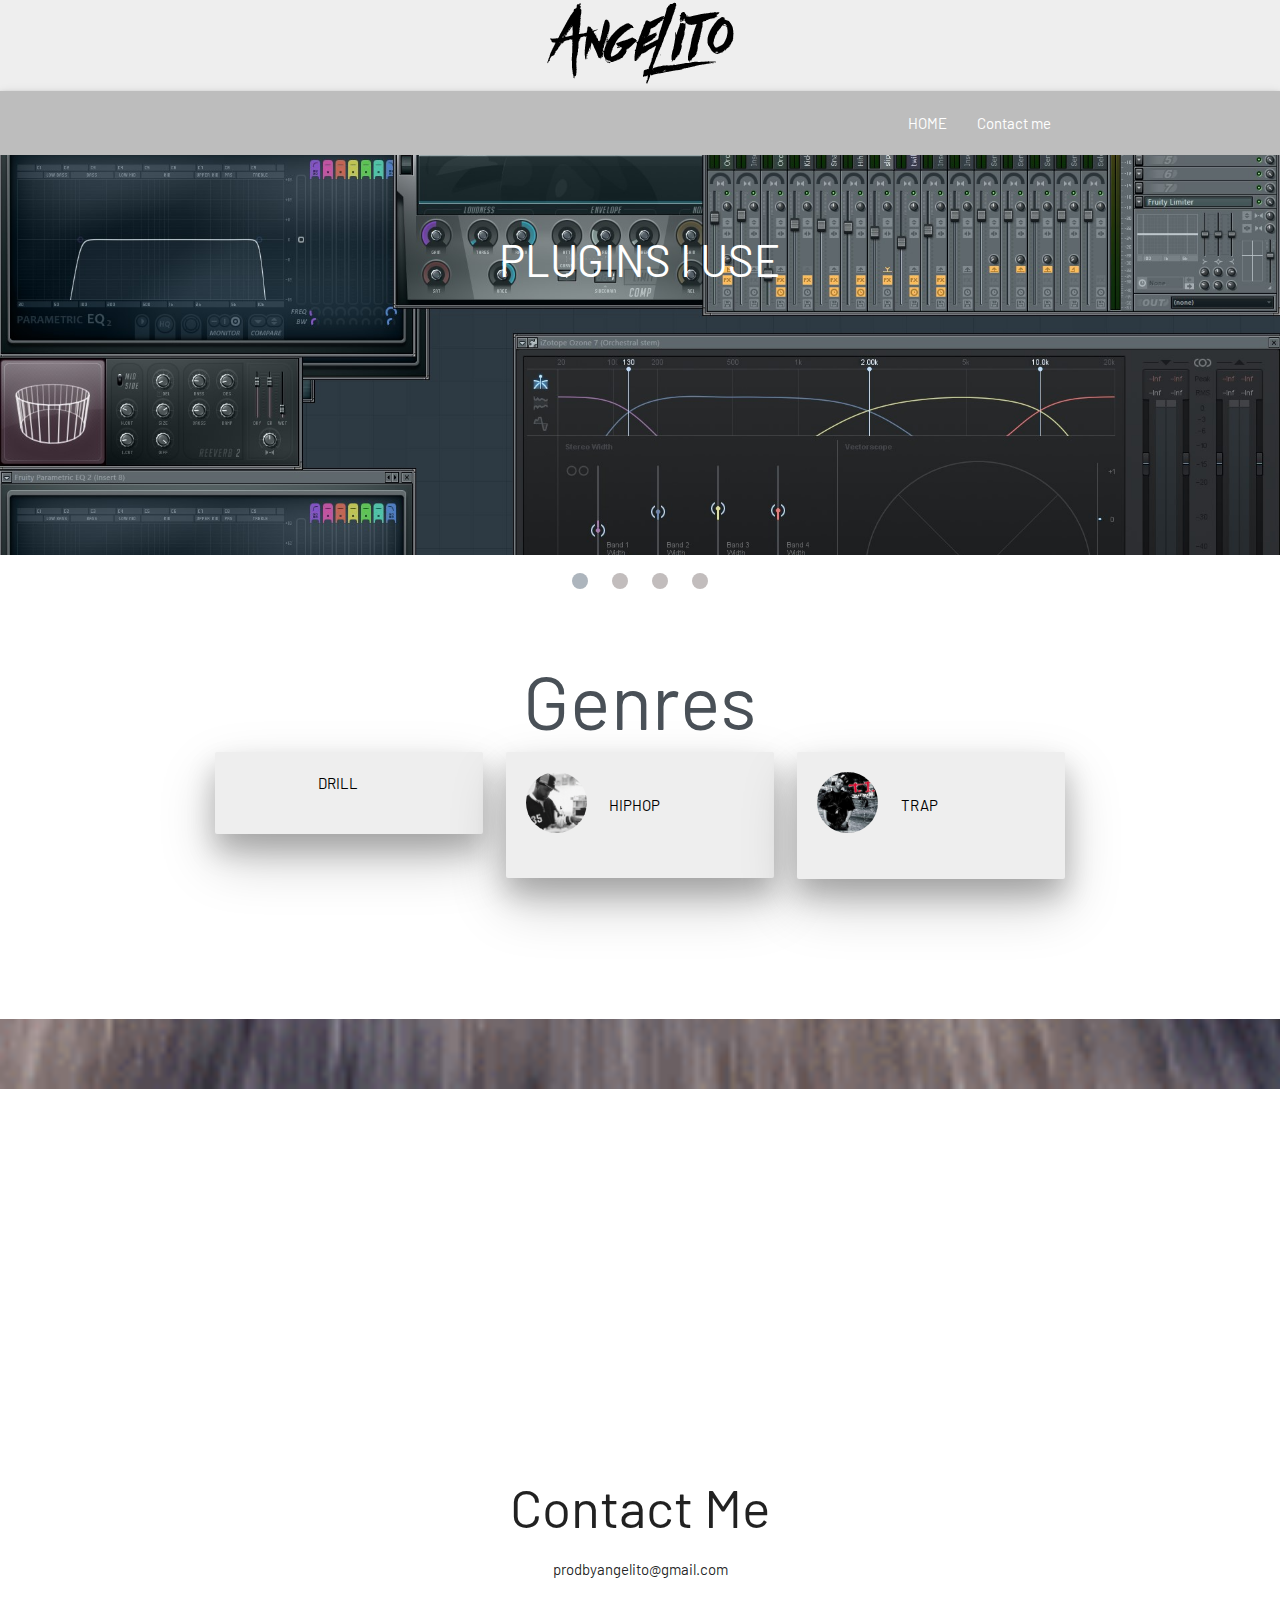
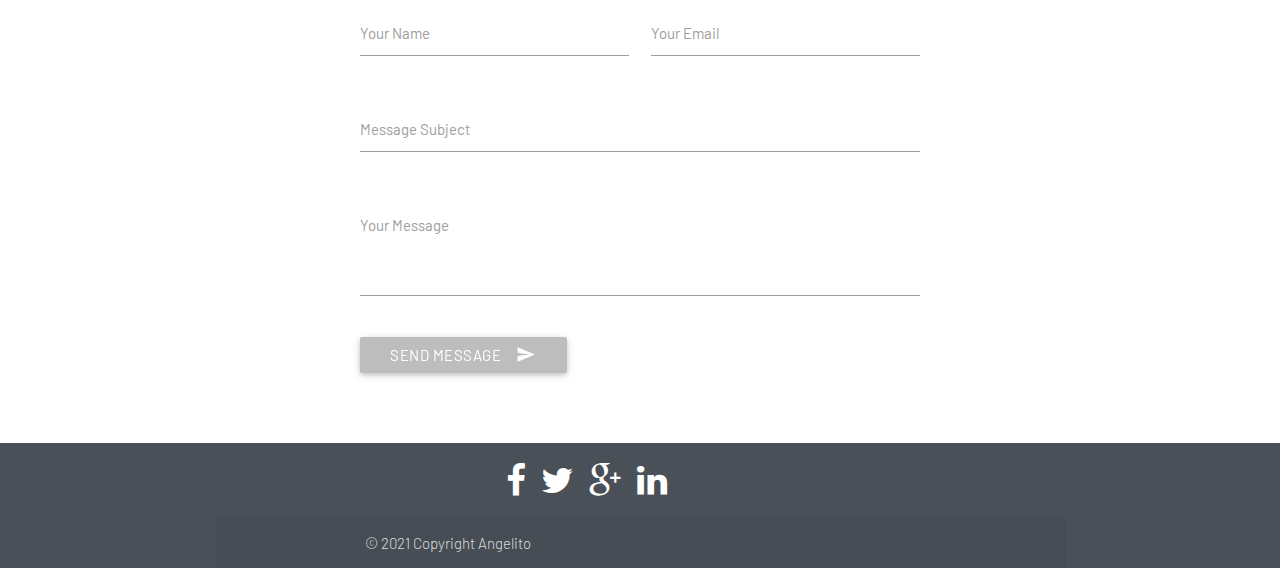
==== page2.html @ 2b0d661f "5th commit" ====
<!DOCTYPE html>
<html lang="en">
<head>
  <meta http-equiv="Content-Type" content="text/html; charset=UTF-8"/>
  <meta name="viewport" content="width=device-width, initial-scale=1, maximum-scale=1.0, user-scalable=no"/>
  <title>ANGELITO</title>

  <!-- CSS  -->
  <link rel="shortcut icon" href="images/favicon (5).ico" type="image/x-icon">
  <link rel="icon" href="images/favicon (5).ico" type="image/x-icon">
  <link async href="http://fonts.googleapis.com/css?family=Arizonia" data-generated="http://enjoycss.com" rel="stylesheet" type="text/css"/>
  <link href="css/materialize.css" type="text/css" rel="stylesheet" media="screen,projection"/>
  <link href="css/style.css" type="text/css" rel="stylesheet" media="screen,projection"/>
  <link href="css/index.css" type="text/css" rel="stylesheet" media="screen,projection"/>
  <link async href="http://fonts.googleapis.com/css?family=Akronim" data-generated="http://enjoycss.com" rel="stylesheet" type="text/css"/>
  <link rel="stylesheet" href="images/font-awesome-4.3.0/css/font-awesome.min.css">
  <link rel="stylesheet" href="main.css">
  <link rel="preconnect" href="https://fonts.googleapis.com">
  <link rel="preconnect" href="https://fonts.gstatic.com" crossorigin>
  <link href="https://fonts.googleapis.com/css2?family=Barlow+Condensed:wght@200&family=Barlow:wght@200&display=swap" rel="stylesheet">
</head>
<body>
	
	
	
	<div class="row grey lighten-3" style="margin: 0px;text-align: center;">
        <div class="col s12 m12">
        <img src="images/logo small.png" alt="">
        </div>
      </div>
      	
      	
      	
      	
      <nav class="grey lighten-1" role="navigation">
        <div class="nav-wrapper container">
        <ul class="right hide-on-med-and-down">
        <li><a href="./index.html">HOME</a></li>
        <li><a class="head-link" href="#contactme">Contact me</a></li>
        </ul>
    
    </div>
    </nav>
    <div class=>
      </ul>
      <ul class="side-nav" id="mobile-demo">
        <li><a class="head-link" href="/page2.html">About me</a></li>
        <li><a class="head-link" href="#contactme">Contact me</a></li>
      </ul>
    </div>
  </nav>
        
      	
      	
      
      	
      	
      	
<div class="slider">
          <ul class="slides">
            <li>
              <img src="images/Screenshot_7.jpg">
              <div class="caption center-align">
                <h3>PLUGINS I USE</h3>
                <h5 class="light grey-text text-lighten-3"></h5>
              </div>
            </li>
            <li>
              <img src="images/Screenshot_3.jpg" width=500px>
              <div class="caption left-align">
                <h3 class="white-text">Native Instruments Massive</h3>
                <h5 class="white-text"></h5>
              </div>
            </li>
            <li>
              <img src="images/Screenshot_4.jpg">
              <div class="caption right-align">
                <h3 class="white-text">SERUM</h3>
                <h5 class="white-text"></h5>
              </div>
            </li>
            <li>
              <img src="images/nexus.jpg">
              <div class="caption center-align">
                <h3>NEXUS</h3>
                <h5 class="light grey-text text-lighten-3"></h5>
              </div>
            </li>
          </ul>
        
        </div>
        <br>
        <br>
        
        <div id="theArtist" class="container section scrollspy">
        	
        <h6 class="center-align theArtist">Genres</h6>
        <div class="row">
        	
        
      
      
      
      <div class="col s12 m4">
        <div class="card-panel grey lighten-3 z-depth-4">
          <div class="row valign-wrapper">
            <div class="col s4">
              <img src="images/drill.jpg" alt="" class="circle responsive-img"> <!-- notice the "circle" class -->
            </div>
            <div class="col s8">
              <span class="black-text">
                DRILL
                
              </span>
            </div>
          </div>
        </div>
      </div>
      
      <div class="col s12 m4">
        <div class="card-panel grey lighten-3 z-depth-4">
          <div class="row valign-wrapper">
            <div class="col s4">
              <img src="images/hiphop.jpg" alt="" class="circle responsive-img"> <!-- notice the "circle" class -->
            </div>
            <div class="col s8">
              <span class="black-text">
                HIPHOP
                
              </span>
            </div>
          </div>
        </div>
      </div>
      
      
      <div class="col s12 m4">
        <div class="card-panel grey lighten-3 z-depth-4">
          <div class="row valign-wrapper">
            <div class="col s4">
              <img src="images/trap.jpg" alt="" class="circle responsive-img"> <!-- notice the "circle" class -->
            </div>
            <div class="col s8">
              <span class="black-text">
                TRAP
                
              </span>
            </div>
          </div>
        </div>
      </div>
      
      
      
        </div>
      </div>  <!--container-->
      
      
      
      <br>
      <br>
    </div><!--row-->
    
    
  </div><!--container-->
  </div>
      
      <br>
      <br>
      
      <div class="parallax-container section scrollspy valign-wrapper" id="aboutMe">
    <div class="section no-pad-bot">
        
      <div class="container">
        <div class="center row col s3">
        	
        	<h3 class="center-align" class="aboutMe" style="color: white;">About Me</h3>
      </div>
        <div class="center row col s12" style="color: white;">
        	<p class="center-align">I'm a 26 year old music producer from Manchester, just making beats for fun innit</p>
      </div>
      <div>
        
      </div>
      </div>
    </div>
    
    <div class="parallax"><img src="images/7965-the-road.gif" id="road"></div>
    
  </div>
      
      <br>
      
      
      
      
      <div class="container section scrollspy" id="contactme">
	<div>
		<br>
	<br>
	<h2 class="center contactme">Contact Me</h2>	
	<p class="center">prodbyangelito@gmail.com</p>
  <div class="row">
		
  <form class="col s8 offset-s2">
  
    <div class="row">
      <div class="input-field col s6">
        <input id="name" type="text" class="validate">
        <label for="name">Your Name</label>
      </div>
      
    
      <div class="input-field col s6">
        <input id="email" type="email" class="validate">
        <label for="email">Your Email</label>
      </div>
    </div><!--row-->
    
    <div class="row">
      <div class="input-field col s12">
        <input id="message-sub" type="email" class="validate">
        <label for="message-sub">Message Subject</label>
      </div>
    </div>
    
    <div class="row">
      <div class="input-field col s12">
        <textarea id="text_area" class="materialize-textarea"></textarea>
        <label for="text_area">Your Message</label>
      </div>
    </div>
    
    
      <div>
      	<a class="waves-effect waves-light btn grey lighten-1">Send Message<i class="mdi-content-send right"></i></a>
      </div>
    </form>
    
    
    
    
</div>
	</div>
</div>

      
      
    
    <footer class="page-footer">
          <div class="container">
          
            <div class="row">
            	
            	<div class="col s6 offset-s4">
            		<a href="https://www.facebook.com/sharer/sharer.php?u=&t=" title="Share on Facebook" target="_blank"> <i class="fa fa-facebook" style="font-size: 35px; color:white;"></i></a> &nbsp;  &nbsp;
                <a href="https://twitter.com/intent/tweet?source=&text=:%20" title="Tweet" target="_blank"> <i class="fa fa-twitter" style="font-size: 35px; color:white;"></i></a> &nbsp;  &nbsp;
                <a href="https://plus.google.com/share?url=" title="Share on Google+" target="_blank"> <i class="fa fa-google-plus" style="font-size: 35px; color:white;"></i></a> &nbsp;  &nbsp;
                <a href="http://www.linkedin.com/shareArticle?mini=true&url=&title=&summary=&source=" title="Share on LinkedIn" target="_blank"> 
                	<i class="fa fa-linkedin" style="font-size: 35px; color:white;"> 
                	
                	
                </i></a>
            	</div>
                
          </div>
          <div class="footer-copyright">
            <div class="container">
            © 2021 Copyright Angelito
            <a class="grey-text text-lighten-4 right" href="#!"></a>
            </div>
          </div>
        </footer>
    
    
        
<!--Import jQuery before materialize.js-->
      <script type="text/javascript" src="https://code.jquery.com/jquery-2.1.1.min.js"></script>
      <script type="text/javascript" src="js/materialize.min.js"></script> 
      <script type="text/javascript" script-name="bonbon" src="http://use.edgefonts.net/bonbon.js"></script>
      <script type="text/javascript" script-name="berkshire-swash" src="http://use.edgefonts.net/berkshire-swash.js"></script>
      <script type="text/javascript" script-name="chicle" src="http://use.edgefonts.net/chicle.js"></script>
<script type="text/javascript" src="js/init.js"></script>
<script>
	$(document).ready(function(){
      $('.slider').slider();
      $(".button-collapse").sideNav();
      $('.parallax').parallax();
    
    });
</script>
<script>
  	    $('.head-link').click(function(e) {
        e.preventDefault();
        
        var goto = $(this).attr('href');

        $('html, body').animate({
            scrollTop: $(goto).offset().top
        }, 800);
    });

  </script>
	    
	    
	    
			<script>
  (function(i,s,o,g,r,a,m){i['GoogleAnalyticsObject']=r;i[r]=i[r]||function(){
  (i[r].q=i[r].q||[]).push(arguments)},i[r].l=1*new Date();a=s.createElement(o),
  m=s.getElementsByTagName(o)[0];a.async=1;a.src=g;m.parentNode.insertBefore(a,m)
  })(window,document,'script','https://www.google-analytics.com/analytics.js','ga');
  ga('create', 'UA-60673008-2', 'auto');
  ga('send', 'pageview');
</script>






  </body>
</html>
---- css/index.css ----
@import url('https://fonts.googleapis.com/css2?family=Barlow:wght@300&display=swap');

.slider ul.indicators li.indicator-item.active {
  background-color: #ADB5BD;
}

.slider ul.indicators li.indicator-item
{
	background-color:#C2BDBD;
}
.nav-wrapper ul li{
	display:inline-block;
}

.nav-wrapper
{
	text-align:center;  
}
.theArtist
{
	 -webkit-box-sizing: content-box;
  -moz-box-sizing: content-box;
  box-sizing: content-box;
  border: none;
  font: normal 76px/1 "barlow", impact, arial;
  color: #495057;
  text-align: center;
  -o-text-overflow: ellipsis;
  text-overflow: ellipsis;
}
.textShadow{
	
 -webkit-box-sizing: content-box;
  -moz-box-sizing: content-box;
  box-sizing: content-box;
  border: none;
  font: normal 75px/normal "barlow", impact, arial;
  color: rgba(255,255,255,1);
  text-align: center;
  -o-text-overflow: clip;
  text-overflow: clip;
  text-shadow: 0 15px 29px rgba(0,0,0,0.0980392) , 10px 20px 5px rgba(0,0,0,0.0470588) , -10px 20px 5px rgba(0,0,0,0.0470588) ;
  -webkit-transition: all 200ms cubic-bezier(0.42, 0, 0.58, 1) 10ms;
  -moz-transition: all 200ms cubic-bezier(0.42, 0, 0.58, 1) 10ms;
  -o-transition: all 200ms cubic-bezier(0.42, 0, 0.58, 1) 10ms;
  transition: all 200ms cubic-bezier(0.42, 0, 0.58, 1) 10ms;

}

.textShadow:hover
{
	text-shadow: 0 -15px 29px rgba(0,0,0,0.0980392) , 10px -20px 5px rgba(0,0,0,0.0470588) , -10px -20px 5px rgba(0,0,0,0.0470588) ;
}

.demo-3 {
    position:relative;
    width:300px;
    
    overflow:hidden;
    float:left;
    margin-right:20px
}
.demo-3 figure {
    margin:0;
    padding:0;
    position:relative;
    cursor:pointer;
    margin-left:-50px
}
.demo-3 figure img {
    display:block;
    position:relative;
    z-index:10;
    margin:-15px 0
}
.demo-3 figure figcaption {
    display:block;
    position:absolute;
    z-index:5;
    -webkit-box-sizing:border-box;
    -moz-box-sizing:border-box;
    box-sizing:border-box
}
.demo-3 figure h2 {
    font-family:'barlow';
    color:#fff;
    font-size:20px;
    text-align:center;
}
.demo-3 figure p {
    display:block;
    font-family:'barlow';
    font-size:12px;
    line-height:18px;
    margin:0;
    color:#fff;
    text-align:center;
}
.demo-3 figure figcaption {
    top:0;
    left:0;
    width:100%;
    height:100%;
    padding:29px 44px;
    background-color:#ADB5BD;
    text-align:center;
    backface-visibility:hidden;
    -webkit-transform:rotateY(-180deg);
    -moz-transform:rotateY(-180deg);
    transform:rotateY(-180deg);
    -webkit-transition:all .5s;
    -moz-transition:all .5s;
    transition:all .5s;
}
.demo-3 figure img {
    backface-visibility:hidden;
    -webkit-transition:all .5s;
    -moz-transition:all .5s;
    transition:all .5s
}
.demo-3 figure:hover img,figure.hover img {
    -webkit-transform:rotateY(180deg);
    -moz-transform:rotateY(180deg);
    transform:rotateY(180deg)
}
.demo-3 figure:hover figcaption,figure.hover figcaption {
    -webkit-transform:rotateY(0);
    -moz-transform:rotateY(0);
    transform:rotateY(0)
}
.ourProjects
{
	-webkit-box-sizing: content-box;
  -moz-box-sizing: content-box;
  box-sizing: content-box;
  border: none;
  font: normal 76px/1 "barlow", impact, arial;
  color: #495057;
  text-align: left;
  -o-text-overflow: ellipsis;
  text-overflow: ellipsis;
}

.parallax-container{
	height: 350px;
}

#road {
  background-repeat: no-repeat;
  background-size: 1800px auto;
}

   /* label focus color */
   .input-field input[type=text]:focus + label {
     color: #495057;
   }
   .input-field input[type=email]:focus + label {
     color: #495057;
   }
   textarea:focus.materialize-textarea + label {
   	color: #495057;
   }
   /* label underline focus color */
   .input-field input[type=text]:focus {
     border-bottom: 1px solid #495057;
     box-shadow: 0 1px 0 0 #495057;
   }
   /* label underline focus color */
   .input-field input[type=email]:focus {
     border-bottom: 1px solid #495057;
     box-shadow: 0 1px 0 0 #495057;
   }
 .input-field textarea:focus {
     border-bottom: 1px solid #495057;
     box-shadow: 0 1px 0 0 #495057;
   }
   
.aboutMe
{
	-webkit-box-sizing: content-box;
  -moz-box-sizing: content-box;
  box-sizing: content-box;
  border: none;
  font: normal 40px/1 "barlow", impact, arial;
  color: white;
  background-size: cover;
  -o-text-overflow: ellipsis;
  text-overflow: ellipsis;
}
.contactUs
{
	 -webkit-box-sizing: content-box;
  -moz-box-sizing: content-box;
  box-sizing: content-box;
  border: none;
  font: normal 56px/1 "barlow", impact, arial;
  color: #495057;
 
  -o-text-overflow: ellipsis;
  text-overflow: ellipsis;
}
footer.page-footer
{
	background-color:#495057 ;
}
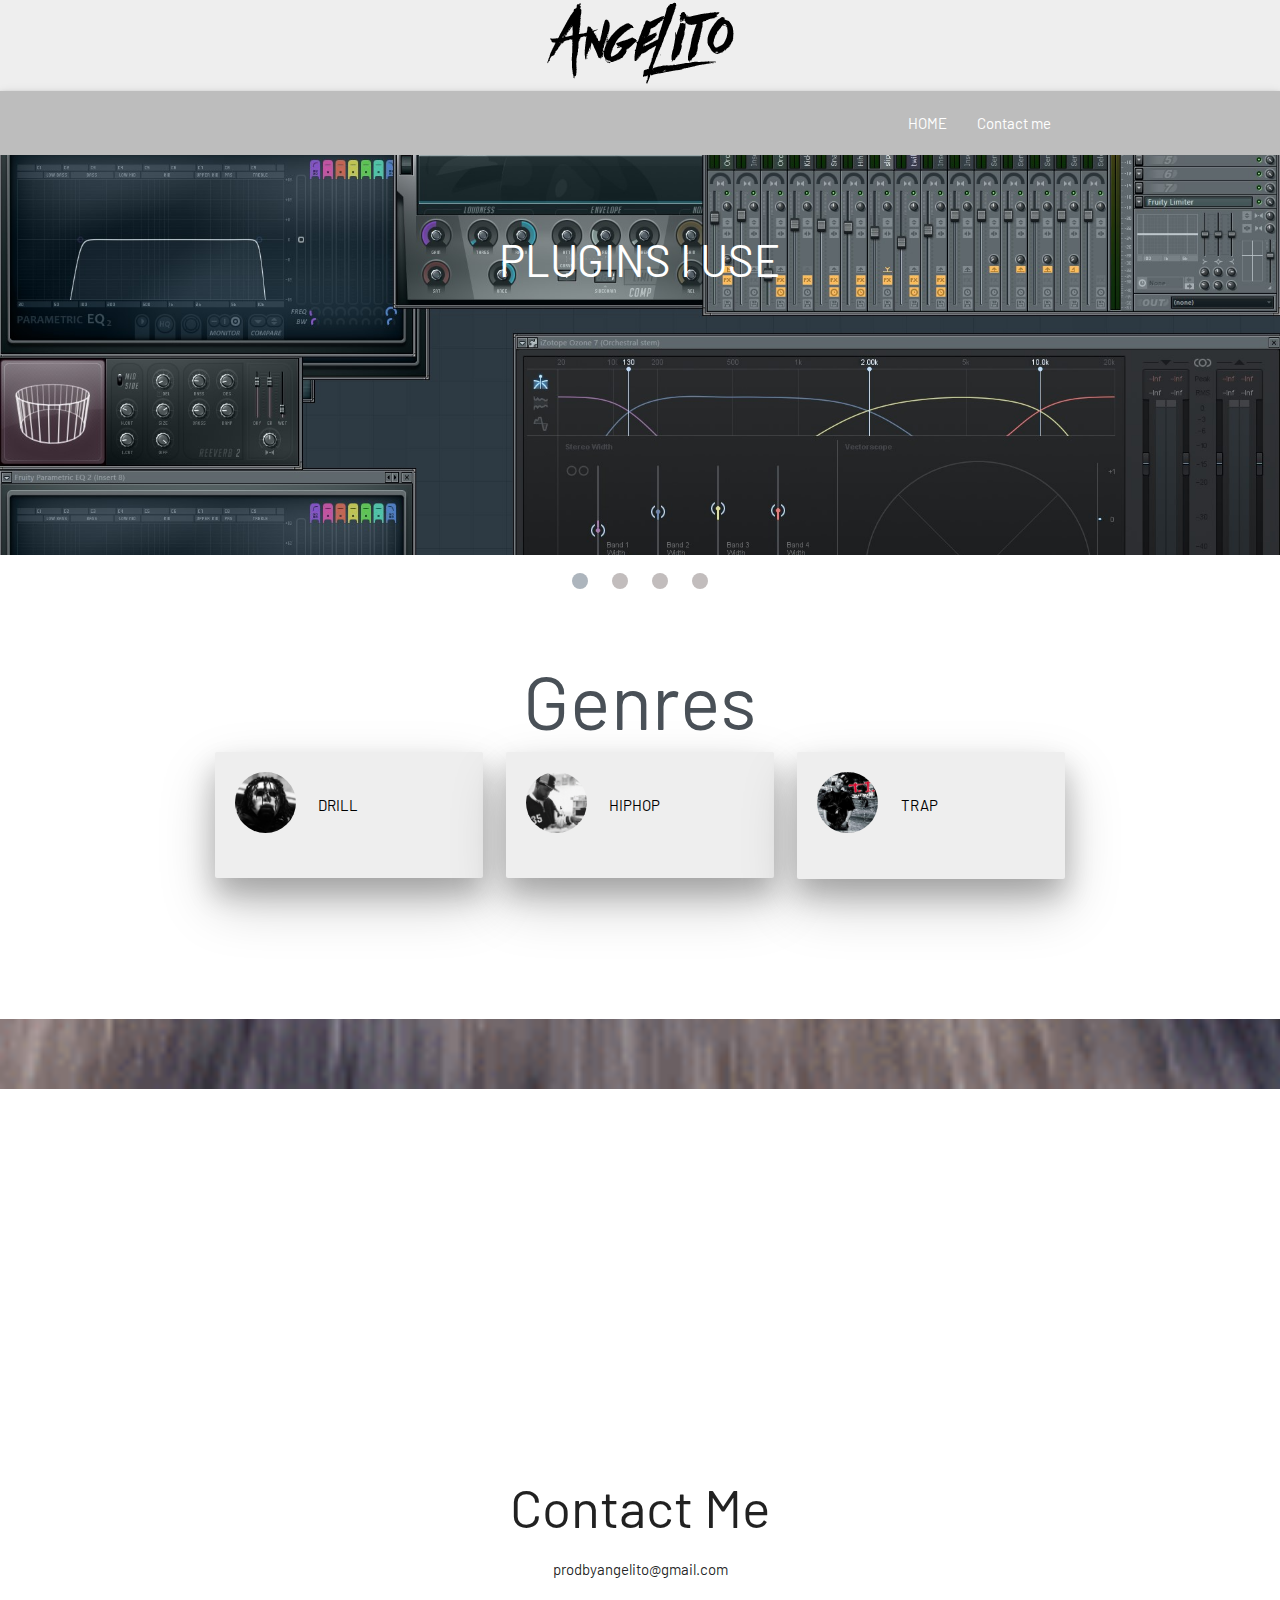
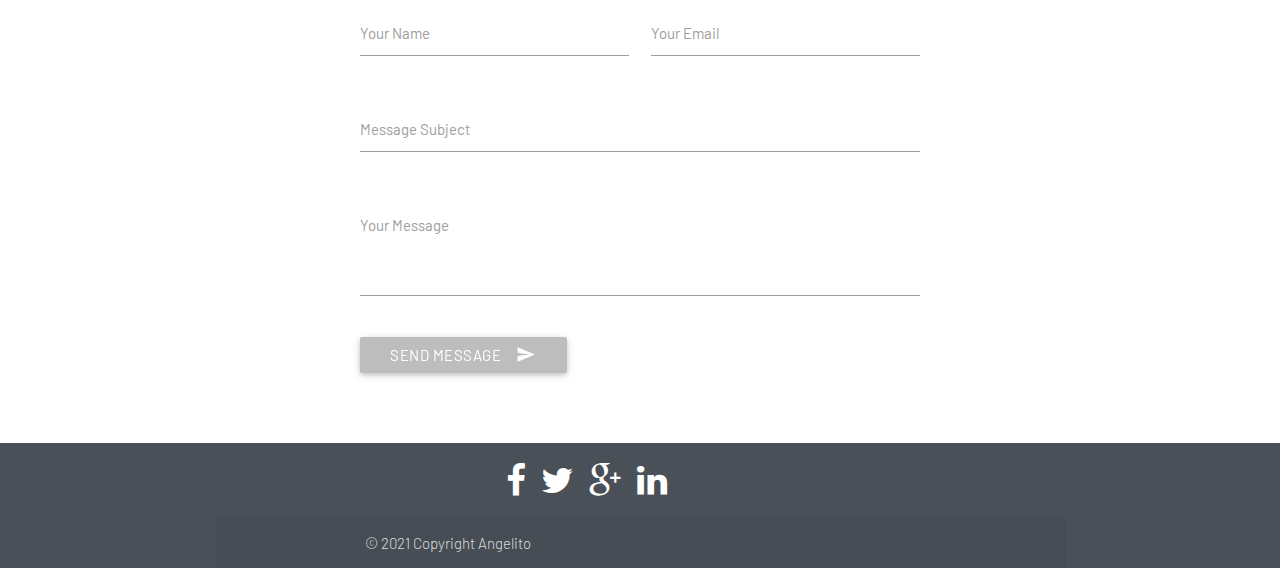
==== commit b668be09: "new commit" ====
--- a/page2.html
+++ b/page2.html
@@ -35,7 +35,7 @@
       <nav class="grey lighten-1" role="navigation">
         <div class="nav-wrapper container">
         <ul class="right hide-on-med-and-down">
-        <li><a href="./index.html">HOME</a></li>
+        <li><a href="index.html">HOME</a></li>
         <li><a class="head-link" href="#contactme">Contact me</a></li>
         </ul>
     
@@ -105,7 +105,7 @@
         <div class="card-panel grey lighten-3 z-depth-4">
           <div class="row valign-wrapper">
             <div class="col s4">
-              <img src="images/drill.jpg" alt="" class="circle responsive-img"> <!-- notice the "circle" class -->
+              <img src="images/DRILL.jpg" alt="" class="circle responsive-img"> <!-- notice the "circle" class -->
             </div>
             <div class="col s8">
               <span class="black-text">
@@ -117,6 +117,7 @@
         </div>
       </div>
       
+
       <div class="col s12 m4">
         <div class="card-panel grey lighten-3 z-depth-4">
           <div class="row valign-wrapper">
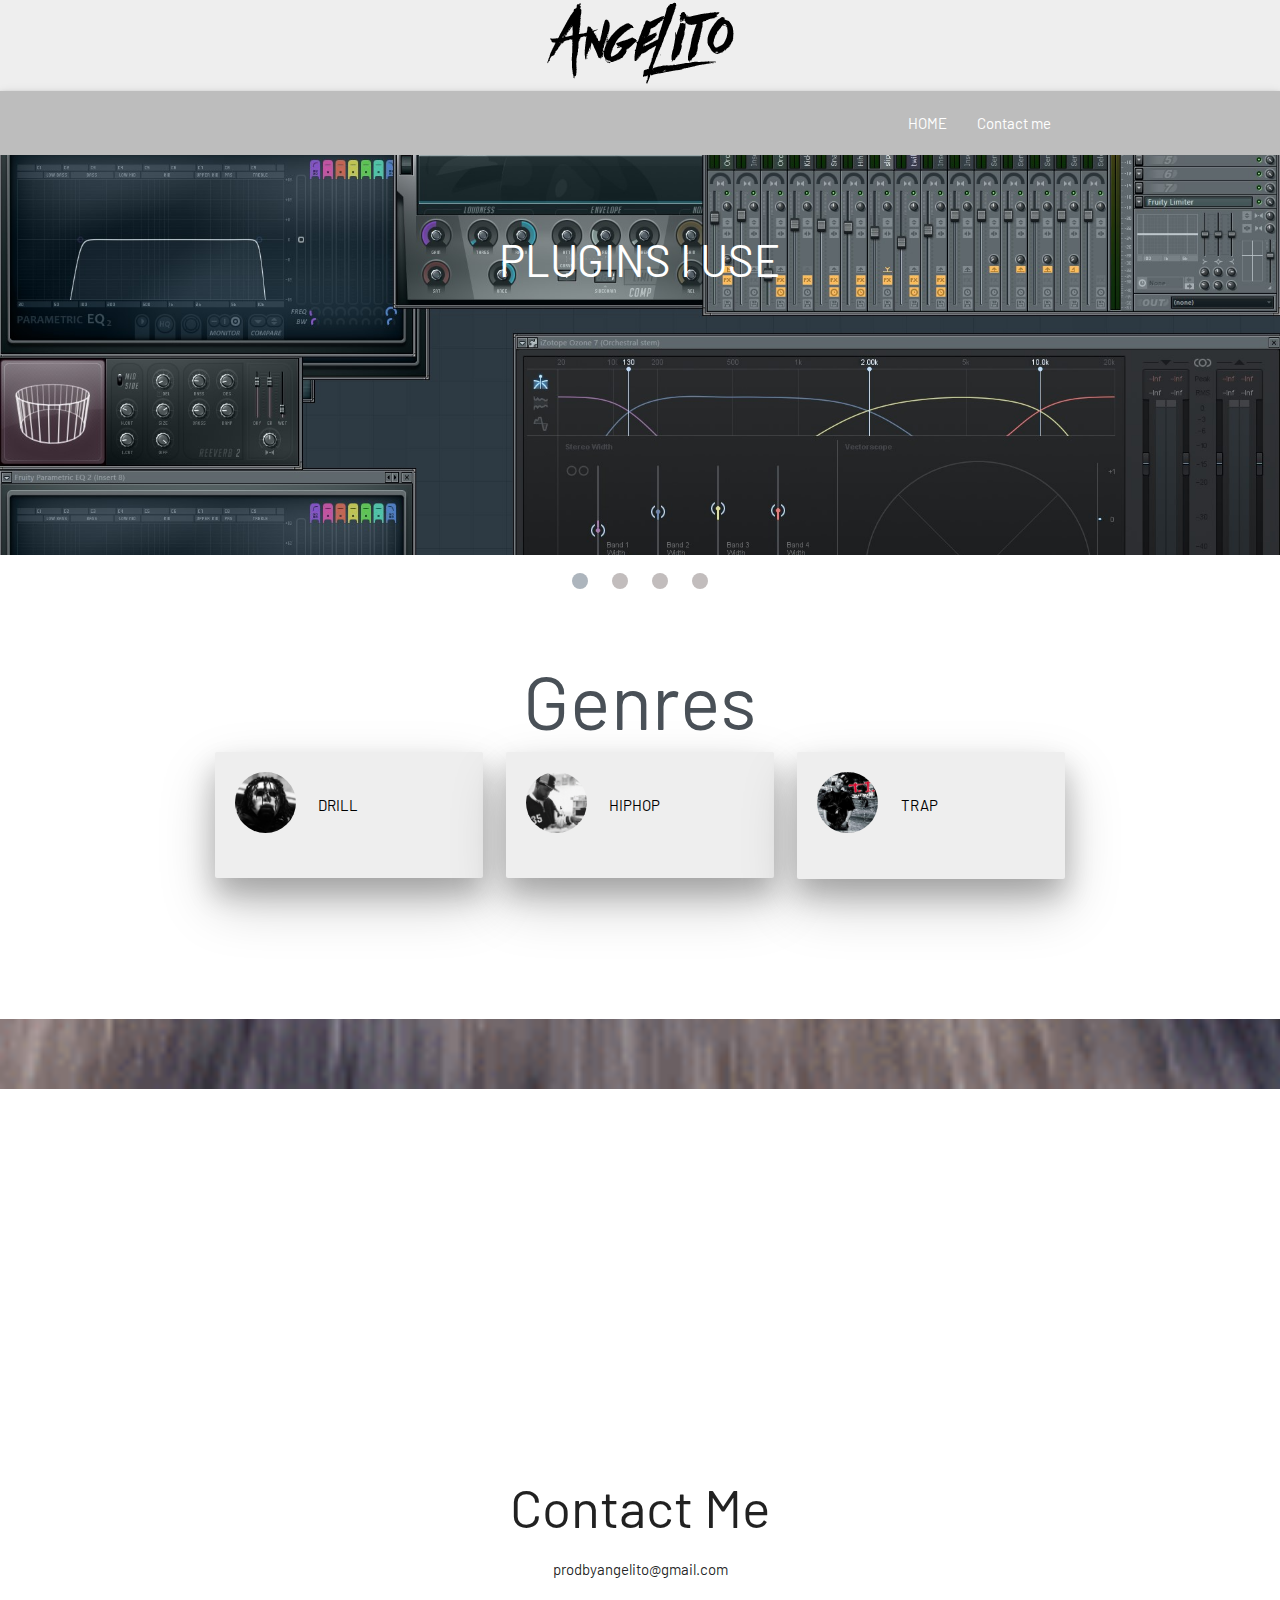
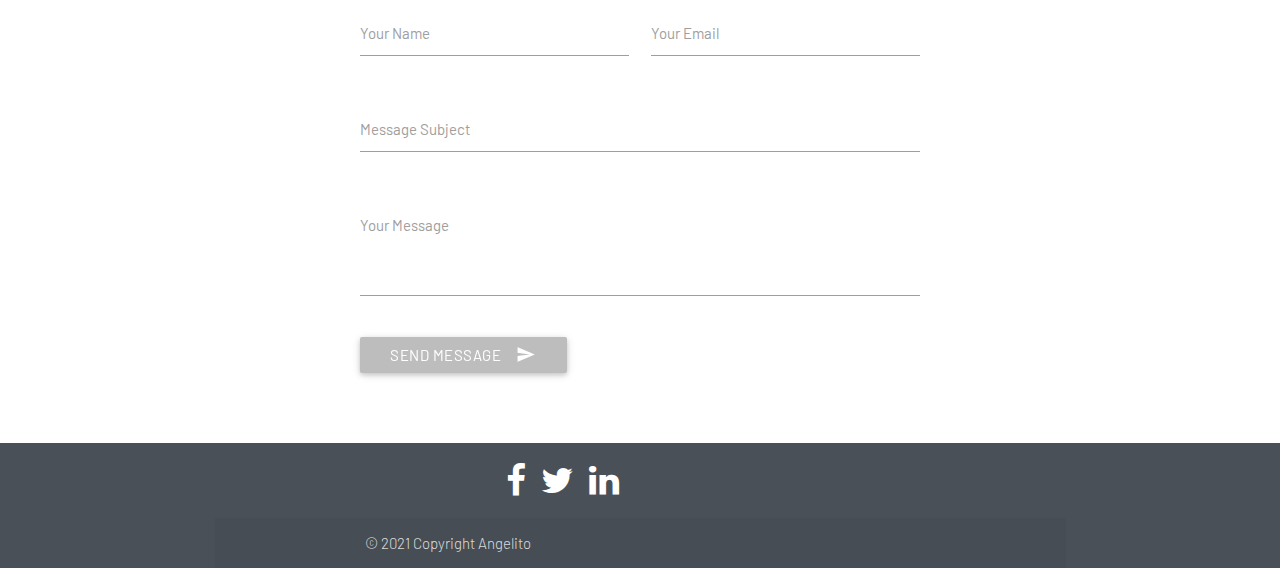
==== commit 1d1a6f12: "commit" ====
--- a/page2.html
+++ b/page2.html
@@ -98,9 +98,6 @@
         <div class="row">
         	
         
-      
-      
-      
       <div class="col s12 m4">
         <div class="card-panel grey lighten-3 z-depth-4">
           <div class="row valign-wrapper">
@@ -254,10 +251,9 @@
             <div class="row">
             	
             	<div class="col s6 offset-s4">
-            		<a href="https://www.facebook.com/sharer/sharer.php?u=&t=" title="Share on Facebook" target="_blank"> <i class="fa fa-facebook" style="font-size: 35px; color:white;"></i></a> &nbsp;  &nbsp;
-                <a href="https://twitter.com/intent/tweet?source=&text=:%20" title="Tweet" target="_blank"> <i class="fa fa-twitter" style="font-size: 35px; color:white;"></i></a> &nbsp;  &nbsp;
-                <a href="https://plus.google.com/share?url=" title="Share on Google+" target="_blank"> <i class="fa fa-google-plus" style="font-size: 35px; color:white;"></i></a> &nbsp;  &nbsp;
-                <a href="http://www.linkedin.com/shareArticle?mini=true&url=&title=&summary=&source=" title="Share on LinkedIn" target="_blank"> 
+            		<a href="https://www.facebook.com/sharer/sharer.php?u=&t=https://jam3s-m.github.io/ANGELITO/index.html%20" title="Share on Facebook" target="_blank"> <i class="fa fa-facebook" style="font-size: 35px; color:white;"></i></a> &nbsp;  &nbsp;
+                <a href="https://twitter.com/intent/tweet?source=&text=https://jam3s-m.github.io/ANGELITO/index.html%20:%20" title="Tweet" target="_blank"> <i class="fa fa-twitter" style="font-size: 35px; color:white;"></i></a> &nbsp;  &nbsp;
+                <a href="http://www.linkedin.com/shareArticle?mini=true&url=&title=&summary=&source=https://jam3s-m.github.io/ANGELITO/index.html%20" title="Share on LinkedIn" target="_blank"> 
                 	<i class="fa fa-linkedin" style="font-size: 35px; color:white;"> 
                 	
                 	
